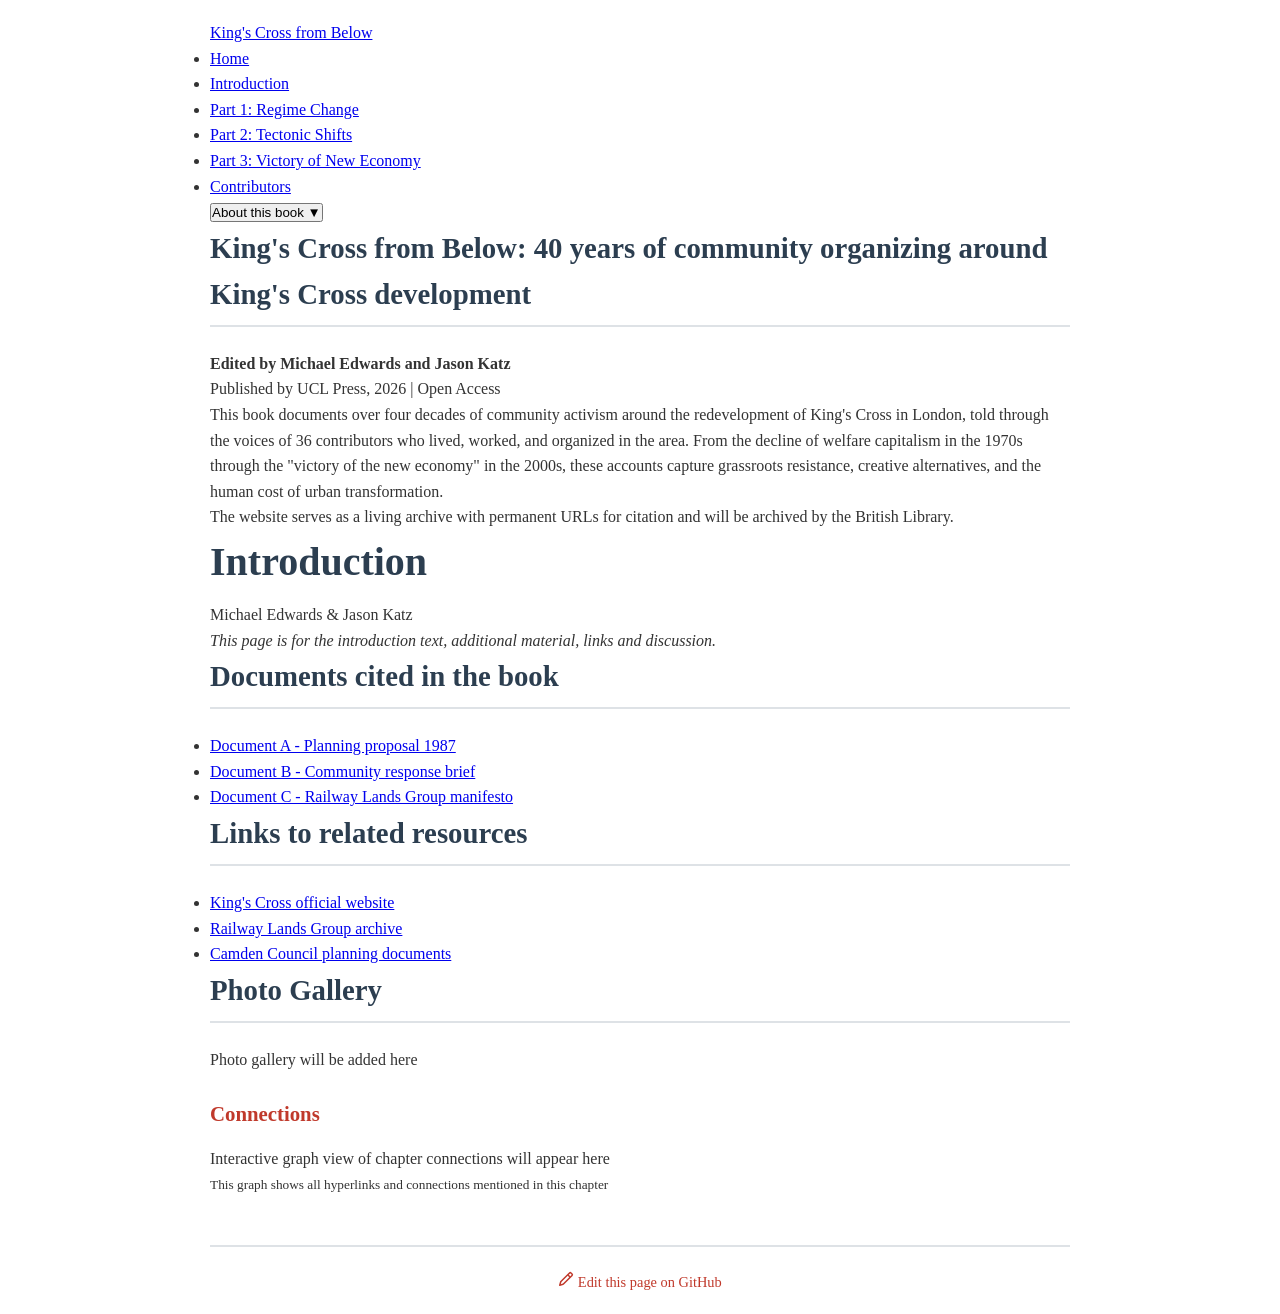
==== introduction.html @ 6feeae7f "Add introduction page with collapsible book intro" ====
<!DOCTYPE html>
<html lang="en">
<head>
    <meta charset="UTF-8">
    <meta name="viewport" content="width=device-width, initial-scale=1.0">
    <title>Introduction | King's Cross from Below</title>
    <link rel="stylesheet" href="styles.css">
</head>
<body>
    <!-- Navigation Bar -->
    <nav class="main-nav">
        <div class="nav-container">
            <a href="index.html" class="logo">King's Cross from Below</a>
            <ul class="nav-links">
                <li><a href="index.html">Home</a></li>
                <li><a href="introduction.html" class="active">Introduction</a></li>
                <li><a href="part1.html">Part 1: Regime Change</a></li>
                <li><a href="part2.html">Part 2: Tectonic Shifts</a></li>
                <li><a href="part3.html">Part 3: Victory of New Economy</a></li>
                <li><a href="contributors.html">Contributors</a></li>
            </ul>
        </div>
    </nav>

    <!-- Main Content -->
    <main class="content-wrapper">
        <!-- Collapsible Book Introduction -->
        <div class="book-intro-container">
            <button class="book-intro-toggle" id="bookIntroToggle">
                <span class="toggle-text">About this book</span>
                <span class="toggle-icon">▼</span>
            </button>
            <div class="book-intro-content" id="bookIntroContent">
                <h2>King's Cross from Below: 40 years of community organizing around King's Cross development</h2>
                <p><strong>Edited by Michael Edwards and Jason Katz</strong></p>
                <p>Published by UCL Press, 2026 | Open Access</p>
                <p>This book documents over four decades of community activism around the redevelopment of King's Cross in London, told through the voices of 36 contributors who lived, worked, and organized in the area. From the decline of welfare capitalism in the 1970s through the "victory of the new economy" in the 2000s, these accounts capture grassroots resistance, creative alternatives, and the human cost of urban transformation.</p>
                <p>The website serves as a living archive with permanent URLs for citation and will be archived by the British Library.</p>
            </div>
        </div>

        <!-- Page Header -->
        <div class="page-header">
            <h1>Introduction</h1>
            <p class="page-subtitle">Michael Edwards & Jason Katz</p>
        </div>

        <!-- Article Content -->
        <article class="chapter-content">
            <p><em>This page is for the introduction text, additional material, links and discussion.</em></p>
            
            <h2>Documents cited in the book</h2>
            <ul>
                <li><a href="#">Document A - Planning proposal 1987</a></li>
                <li><a href="#">Document B - Community response brief</a></li>
                <li><a href="#">Document C - Railway Lands Group manifesto</a></li>
            </ul>

            <h2>Links to related resources</h2>
            <ul>
                <li><a href="https://www.kingscross.co.uk">King's Cross official website</a></li>
                <li><a href="#">Railway Lands Group archive</a></li>
                <li><a href="#">Camden Council planning documents</a></li>
            </ul>

            <h2>Photo Gallery</h2>
            <div class="photo-gallery-placeholder">
                <p>Photo gallery will be added here</p>
            </div>
        </article>

        <!-- Graph View Sidebar -->
        <aside class="graph-view">
            <h3>Connections</h3>
            <div class="graph-container" id="graphContainer">
                <p class="graph-placeholder">Interactive graph view of chapter connections will appear here</p>
            </div>
            <div class="graph-legend">
                <p><small>This graph shows all hyperlinks and connections mentioned in this chapter</small></p>
            </div>
        </aside>
    </main>

    <!-- Edit on GitHub Button -->
    <footer class="page-footer">
        <a href="https://github.com/kingscrossfrombelow/kingscrossfrombelow.github.io/edit/main/introduction.md" class="edit-button" target="_blank">
            <svg width="16" height="16" viewBox="0 0 16 16" fill="currentColor">
                <path d="M11.013 1.427a1.75 1.75 0 012.474 0l1.086 1.086a1.75 1.75 0 010 2.474l-8.61 8.61c-.21.21-.47.364-.756.445l-3.251.93a.75.75 0 01-.927-.928l.929-3.25a1.75 1.75 0 01.445-.758l8.61-8.61zm1.414 1.06a.25.25 0 00-.354 0L10.811 3.75l1.439 1.44 1.263-1.263a.25.25 0 000-.354l-1.086-1.086zM11.189 6.25L9.75 4.81l-6.286 6.287a.25.25 0 00-.064.108l-.558 1.953 1.953-.558a.249.249 0 00.108-.064l6.286-6.286z"/>
            </svg>
            Edit this page on GitHub
        </a>
    </footer>

    <script src="scripts.js"></script>
</body>
</html>
---- styles.css ----
/* King's Cross from Below - Main Page Styles */

:root {
    --primary-color: #2c3e50;
    --accent-color: #c0392b;
    --text-color: #333;
    --bg-color: #ffffff;
    --light-bg: #f8f9fa;
    --border-color: #dee2e6;
}

* {
    margin: 0;
    padding: 0;
    box-sizing: border-box;
}

body {
    font-family: Georgia, 'Times New Roman', serif;
    line-height: 1.6;
    color: var(--text-color);
    background-color: var(--bg-color);
    max-width: 900px;
    margin: 0 auto;
    padding: 20px;
}

header {
    text-align: center;
    border-bottom: 3px solid var(--accent-color);
    padding-bottom: 2rem;
    margin-bottom: 3rem;
}

h1 {
    font-size: 2.5rem;
    color: var(--primary-color);
    margin-bottom: 0.5rem;
}

.subtitle {
    font-size: 1.1rem;
    color: #666;
    font-style: italic;
    margin: 0.5rem 0;
}

.editors, .publisher {
    font-size: 1rem;
    color: #666;
    margin: 0.25rem 0;
}

main {
    margin-bottom: 3rem;
}

section {
    margin-bottom: 2.5rem;
}

h2 {
    font-size: 1.8rem;
    color: var(--primary-color);
    border-bottom: 2px solid var(--border-color);
    padding-bottom: 0.5rem;
    margin-bottom: 1.5rem;
}

h3 {
    font-size: 1.3rem;
    color: var(--accent-color);
    margin-top: 1.5rem;
    margin-bottom: 1rem;
}

.intro p {
    font-size: 1.1rem;
    margin-bottom: 1rem;
    text-align: justify;
}

.toc-section {
    background-color: var(--light-bg);
    padding: 1.5rem;
    margin-bottom: 1.5rem;
    border-left: 4px solid var(--accent-color);
}

.toc ul {
    list-style-type: none;
    padding-left: 0;
}

.toc li {
    margin-bottom: 0.8rem;
    line-height: 1.5;
}

.toc li strong {
    color: var(--primary-color);
}

.toc a {
    color: var(--accent-color);
    text-decoration: none;
    transition: color 0.2s;
}

.toc a:hover {
    color: var(--primary-color);
    text-decoration: underline;
}

.sub-chapters {
    list-style-type: none;
    padding-left: 2rem;
    margin-top: 0.5rem;
}

.sub-chapters li {
    font-size: 0.95rem;
    color: #555;
    margin-bottom: 0.5rem;
}

footer {
    border-top: 2px solid var(--border-color);
    padding-top: 1.5rem;
    text-align: center;
    color: #666;
    font-size: 0.9rem;
}

footer a {
    color: var(--accent-color);
    text-decoration: none;
}

footer a:hover {
    text-decoration: underline;
}

/* Print styles */
@media print {
    body {
        max-width: 100%;
        font-size: 12pt;
    }
    
    .toc a::after {
        content: " [" attr(href) "]";
        font-size: 0.8em;
        color: #666;
    }
}

/* Responsive design */
@media (max-width: 768px) {
    body {
        padding: 15px;
    }
    
    h1 {
        font-size: 2rem;
    }
    
    h2 {
        font-size: 1.5rem;
    }
    
    .sub-chapters {
        padding-left: 1rem;
    }
}
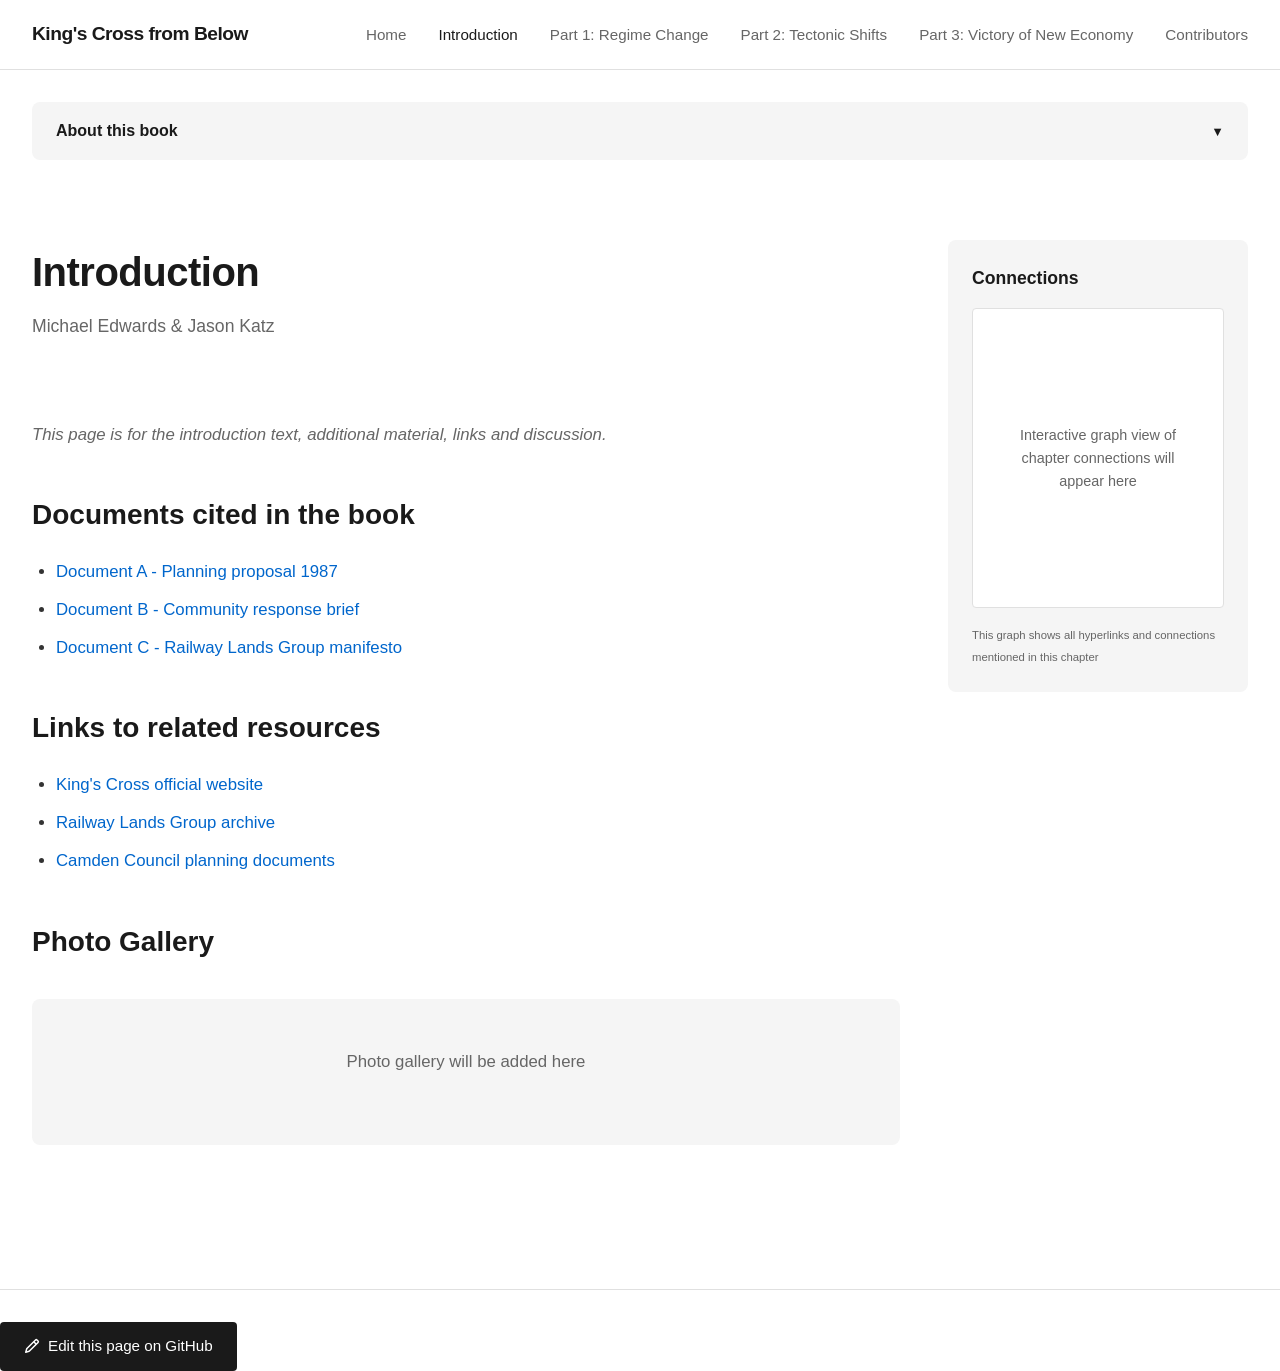
==== commit 427bec1c: "Update book introduction text with detailed description" ====
--- a/introduction.html
+++ b/introduction.html
@@ -31,11 +31,10 @@
                 <span class="toggle-icon">▼</span>
             </button>
             <div class="book-intro-content" id="bookIntroContent">
-                <h2>King's Cross from Below: 40 years of community organizing around King's Cross development</h2>
-                <p><strong>Edited by Michael Edwards and Jason Katz</strong></p>
-                <p>Published by UCL Press, 2026 | Open Access</p>
-                <p>This book documents over four decades of community activism around the redevelopment of King's Cross in London, told through the voices of 36 contributors who lived, worked, and organized in the area. From the decline of welfare capitalism in the 1970s through the "victory of the new economy" in the 2000s, these accounts capture grassroots resistance, creative alternatives, and the human cost of urban transformation.</p>
-                <p>The website serves as a living archive with permanent URLs for citation and will be archived by the British Library.</p>
+                <h2>King's Cross from Below</h2>
+                <p>King's Cross from below is an open-access book published by UCL Press (2026), co-edited by Michael Edwards and Jason Katz, and produced with 36 contributors. This website serves as its living companion: an indexed archive of planning documents, oral histories, and collaborative knowledge produced through four decades of resistance and redevelopment in King's Cross and extending forward into the ongoing campaigns which emerged from this work. Each page on this site corresponds to a contribution in the book and carries a permanent URL for linking. The site is to be archived by the British Library, ensuring long-term accessibility for researchers, residents, activists, and anyone engaged with questions of urban development, community organizing, and planning from below. This is not a closed repository. Contributors and readers are invited to submit materials, reflections, and documents that extend the conversations begun in these pages. The infrastructure here is designed to remain open to encounter - to support ongoing campaigns, and to make visible the genealogical chains of planning decisions that continue to shape London's communities.</p>
+                
+                <p><strong>How to cite pages from this site:</strong> Author Name(s). "Page Title." In <em>King's Cross from Below</em>, edited by Michael Edwards and Jason Katz. Companion website. [Permanent URL]. Accessed [Date].</p>
             </div>
         </div>
 
--- a/styles.css
+++ b/styles.css
@@ -1,175 +1,334 @@
-/* King's Cross from Below - Main Page Styles */
-
-:root {
-    --primary-color: #2c3e50;
-    --accent-color: #c0392b;
-    --text-color: #333;
-    --bg-color: #ffffff;
-    --light-bg: #f8f9fa;
-    --border-color: #dee2e6;
-}
-
+/* Reset and Base Styles */
 * {
     margin: 0;
     padding: 0;
     box-sizing: border-box;
 }
 
+:root {
+    --primary-color: #1a1a1a;
+    --secondary-color: #666;
+    --accent-color: #0066cc;
+    --background-color: #ffffff;
+    --light-gray: #f5f5f5;
+    --border-color: #e0e0e0;
+    --text-color: #333;
+    --nav-height: 70px;
+}
+
 body {
-    font-family: Georgia, 'Times New Roman', serif;
+    font-family: -apple-system, BlinkMacSystemFont, 'Segoe UI', 'Helvetica Neue', Arial, sans-serif;
     line-height: 1.6;
     color: var(--text-color);
-    background-color: var(--bg-color);
-    max-width: 900px;
+    background-color: var(--background-color);
+}
+
+/* Navigation */
+.main-nav {
+    position: fixed;
+    top: 0;
+    left: 0;
+    right: 0;
+    height: var(--nav-height);
+    background-color: rgba(255, 255, 255, 0.98);
+    border-bottom: 1px solid var(--border-color);
+    z-index: 1000;
+    backdrop-filter: blur(10px);
+}
+
+.nav-container {
+    max-width: 1400px;
     margin: 0 auto;
-    padding: 20px;
-}
-
-header {
-    text-align: center;
-    border-bottom: 3px solid var(--accent-color);
-    padding-bottom: 2rem;
-    margin-bottom: 3rem;
-}
-
-h1 {
+    padding: 0 2rem;
+    height: 100%;
+    display: flex;
+    align-items: center;
+    justify-content: space-between;
+}
+
+.logo {
+    font-size: 1.2rem;
+    font-weight: 600;
+    color: var(--primary-color);
+    text-decoration: none;
+    letter-spacing: -0.5px;
+}
+
+.nav-links {
+    display: flex;
+    list-style: none;
+    gap: 2rem;
+}
+
+.nav-links a {
+    color: var(--secondary-color);
+    text-decoration: none;
+    font-size: 0.95rem;
+    transition: color 0.3s ease;
+    padding: 0.5rem 0;
+}
+
+.nav-links a:hover,
+.nav-links a.active {
+    color: var(--primary-color);
+}
+
+/* Main Content Layout */
+.content-wrapper {
+    max-width: 1400px;
+    margin: 0 auto;
+    padding: calc(var(--nav-height) + 2rem) 2rem 4rem;
+    display: grid;
+    grid-template-columns: 1fr 300px;
+    gap: 3rem;
+}
+
+/* Collapsible Book Introduction */
+.book-intro-container {
+    grid-column: 1 / -1;
+    background-color: var(--light-gray);
+    border-radius: 8px;
+    overflow: hidden;
+    margin-bottom: 2rem;
+}
+
+.book-intro-toggle {
+    width: 100%;
+    padding: 1.25rem 1.5rem;
+    background-color: var(--light-gray);
+    border: none;
+    cursor: pointer;
+    display: flex;
+    justify-content: space-between;
+    align-items: center;
+    font-size: 1rem;
+    font-weight: 600;
+    color: var(--primary-color);
+    transition: background-color 0.3s ease;
+}
+
+.book-intro-toggle:hover {
+    background-color: #ececec;
+}
+
+.toggle-icon {
+    transition: transform 0.3s ease;
+    font-size: 0.8rem;
+}
+
+.book-intro-toggle.active .toggle-icon {
+    transform: rotate(180deg);
+}
+
+.book-intro-content {
+    padding: 0 1.5rem;
+    max-height: 0;
+    overflow: hidden;
+    transition: max-height 0.4s ease, padding 0.4s ease;
+}
+
+.book-intro-content.open {
+    max-height: 600px;
+    padding: 0 1.5rem 1.5rem;
+}
+
+.book-intro-content h2 {
+    font-size: 1.5rem;
+    margin-bottom: 1rem;
+    color: var(--primary-color);
+    font-weight: 600;
+}
+
+.book-intro-content p {
+    margin-bottom: 0.75rem;
+    color: var(--text-color);
+}
+
+.book-intro-content p strong {
+    font-weight: 600;
+}
+
+/* Page Header */
+.page-header {
+    grid-column: 1;
+    margin-bottom: 2rem;
+}
+
+.page-header h1 {
     font-size: 2.5rem;
-    color: var(--primary-color);
+    font-weight: 700;
     margin-bottom: 0.5rem;
-}
-
-.subtitle {
+    color: var(--primary-color);
+    letter-spacing: -0.5px;
+}
+
+.page-subtitle {
     font-size: 1.1rem;
-    color: #666;
-    font-style: italic;
-    margin: 0.5rem 0;
-}
-
-.editors, .publisher {
-    font-size: 1rem;
-    color: #666;
-    margin: 0.25rem 0;
-}
-
-main {
-    margin-bottom: 3rem;
-}
-
-section {
-    margin-bottom: 2.5rem;
-}
-
-h2 {
-    font-size: 1.8rem;
-    color: var(--primary-color);
-    border-bottom: 2px solid var(--border-color);
-    padding-bottom: 0.5rem;
-    margin-bottom: 1.5rem;
-}
-
-h3 {
-    font-size: 1.3rem;
-    color: var(--accent-color);
-    margin-top: 1.5rem;
-    margin-bottom: 1rem;
-}
-
-.intro p {
-    font-size: 1.1rem;
-    margin-bottom: 1rem;
-    text-align: justify;
-}
-
-.toc-section {
-    background-color: var(--light-bg);
-    padding: 1.5rem;
-    margin-bottom: 1.5rem;
-    border-left: 4px solid var(--accent-color);
-}
-
-.toc ul {
-    list-style-type: none;
-    padding-left: 0;
-}
-
-.toc li {
-    margin-bottom: 0.8rem;
-    line-height: 1.5;
-}
-
-.toc li strong {
-    color: var(--primary-color);
-}
-
-.toc a {
+    color: var(--secondary-color);
+    font-weight: 400;
+}
+
+/* Article Content */
+.chapter-content {
+    grid-column: 1;
+    font-size: 1.05rem;
+    line-height: 1.8;
+}
+
+.chapter-content h2 {
+    font-size: 1.75rem;
+    font-weight: 600;
+    margin: 2.5rem 0 1rem;
+    color: var(--primary-color);
+}
+
+.chapter-content h3 {
+    font-size: 1.4rem;
+    font-weight: 600;
+    margin: 2rem 0 0.75rem;
+    color: var(--primary-color);
+}
+
+.chapter-content p {
+    margin-bottom: 1.25rem;
+}
+
+.chapter-content ul,
+.chapter-content ol {
+    margin: 1rem 0 1.5rem 1.5rem;
+}
+
+.chapter-content li {
+    margin-bottom: 0.5rem;
+}
+
+.chapter-content a {
     color: var(--accent-color);
     text-decoration: none;
-    transition: color 0.2s;
-}
-
-.toc a:hover {
-    color: var(--primary-color);
-    text-decoration: underline;
-}
-
-.sub-chapters {
-    list-style-type: none;
-    padding-left: 2rem;
-    margin-top: 0.5rem;
-}
-
-.sub-chapters li {
+    border-bottom: 1px solid transparent;
+    transition: border-color 0.3s ease;
+}
+
+.chapter-content a:hover {
+    border-bottom-color: var(--accent-color);
+}
+
+.chapter-content em {
+    color: var(--secondary-color);
+    font-style: italic;
+}
+
+/* Photo Gallery Placeholder */
+.photo-gallery-placeholder {
+    background-color: var(--light-gray);
+    padding: 3rem;
+    text-align: center;
+    border-radius: 8px;
+    margin: 2rem 0;
+    color: var(--secondary-color);
+}
+
+/* Graph View Sidebar */
+.graph-view {
+    grid-column: 2;
+    grid-row: 2 / 4;
+    position: sticky;
+    top: calc(var(--nav-height) + 2rem);
+    height: fit-content;
+    background-color: var(--light-gray);
+    border-radius: 8px;
+    padding: 1.5rem;
+}
+
+.graph-view h3 {
+    font-size: 1.1rem;
+    font-weight: 600;
+    margin-bottom: 1rem;
+    color: var(--primary-color);
+}
+
+.graph-container {
+    background-color: white;
+    border: 1px solid var(--border-color);
+    border-radius: 4px;
+    height: 300px;
+    display: flex;
+    align-items: center;
+    justify-content: center;
+    margin-bottom: 1rem;
+}
+
+.graph-placeholder {
+    color: var(--secondary-color);
+    font-size: 0.9rem;
+    text-align: center;
+    padding: 2rem;
+}
+
+.graph-legend {
+    color: var(--secondary-color);
+    font-size: 0.85rem;
+}
+
+/* Footer / Edit Button */
+.page-footer {
+    grid-column: 1 / -1;
+    margin-top: 3rem;
+    padding-top: 2rem;
+    border-top: 1px solid var(--border-color);
+}
+
+.edit-button {
+    display: inline-flex;
+    align-items: center;
+    gap: 0.5rem;
+    padding: 0.75rem 1.5rem;
+    background-color: var(--primary-color);
+    color: white;
+    text-decoration: none;
+    border-radius: 4px;
     font-size: 0.95rem;
-    color: #555;
-    margin-bottom: 0.5rem;
-}
-
-footer {
-    border-top: 2px solid var(--border-color);
-    padding-top: 1.5rem;
-    text-align: center;
-    color: #666;
-    font-size: 0.9rem;
-}
-
-footer a {
-    color: var(--accent-color);
-    text-decoration: none;
-}
-
-footer a:hover {
-    text-decoration: underline;
-}
-
-/* Print styles */
-@media print {
-    body {
-        max-width: 100%;
-        font-size: 12pt;
-    }
-    
-    .toc a::after {
-        content: " [" attr(href) "]";
-        font-size: 0.8em;
-        color: #666;
-    }
-}
-
-/* Responsive design */
+    font-weight: 500;
+    transition: background-color 0.3s ease, transform 0.2s ease;
+}
+
+.edit-button:hover {
+    background-color: #333;
+    transform: translateY(-1px);
+}
+
+.edit-button svg {
+    width: 16px;
+    height: 16px;
+}
+
+/* Responsive Design */
+@media (max-width: 1024px) {
+    .content-wrapper {
+        grid-template-columns: 1fr;
+    }
+
+    .graph-view {
+        grid-column: 1;
+        grid-row: auto;
+        position: static;
+    }
+}
+
 @media (max-width: 768px) {
-    body {
-        padding: 15px;
-    }
-    
-    h1 {
+    .nav-links {
+        display: none; /* Will add mobile menu later */
+    }
+
+    .content-wrapper {
+        padding: calc(var(--nav-height) + 1rem) 1rem 2rem;
+    }
+
+    .page-header h1 {
         font-size: 2rem;
     }
-    
-    h2 {
-        font-size: 1.5rem;
-    }
-    
-    .sub-chapters {
-        padding-left: 1rem;
-    }
-}
+
+    .chapter-content {
+        font-size: 1rem;
+    }
+}
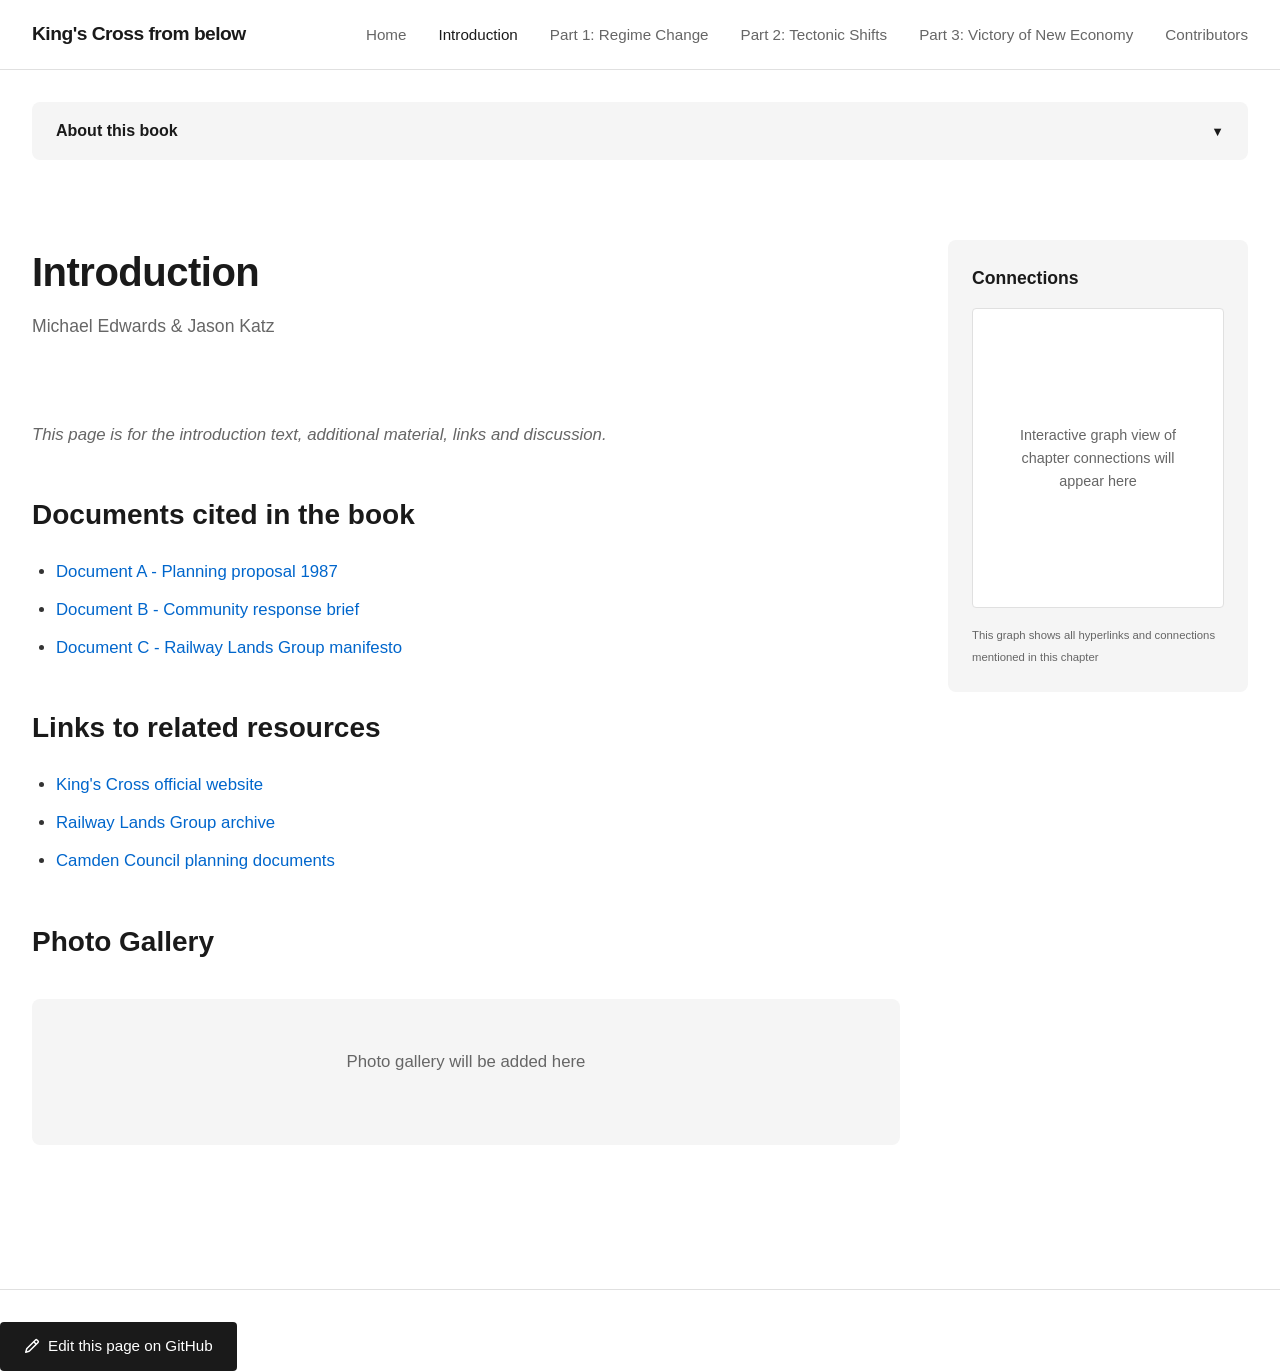
==== commit e6ffc64e: "Change 'Below' to lowercase 'below' throughout" ====
--- a/introduction.html
+++ b/introduction.html
@@ -3,14 +3,14 @@
 <head>
     <meta charset="UTF-8">
     <meta name="viewport" content="width=device-width, initial-scale=1.0">
-    <title>Introduction | King's Cross from Below</title>
+    <title>Introduction | King's Cross from below</title>
     <link rel="stylesheet" href="styles.css">
 </head>
 <body>
     <!-- Navigation Bar -->
     <nav class="main-nav">
         <div class="nav-container">
-            <a href="index.html" class="logo">King's Cross from Below</a>
+            <a href="index.html" class="logo">King's Cross from below</a>
             <ul class="nav-links">
                 <li><a href="index.html">Home</a></li>
                 <li><a href="introduction.html" class="active">Introduction</a></li>
@@ -31,10 +31,10 @@
                 <span class="toggle-icon">▼</span>
             </button>
             <div class="book-intro-content" id="bookIntroContent">
-                <h2>King's Cross from Below</h2>
+                <h2>King's Cross from below</h2>
                 <p>King's Cross from below is an open-access book published by UCL Press (2026), co-edited by Michael Edwards and Jason Katz, and produced with 36 contributors. This website serves as its living companion: an indexed archive of planning documents, oral histories, and collaborative knowledge produced through four decades of resistance and redevelopment in King's Cross and extending forward into the ongoing campaigns which emerged from this work. Each page on this site corresponds to a contribution in the book and carries a permanent URL for linking. The site is to be archived by the British Library, ensuring long-term accessibility for researchers, residents, activists, and anyone engaged with questions of urban development, community organizing, and planning from below. This is not a closed repository. Contributors and readers are invited to submit materials, reflections, and documents that extend the conversations begun in these pages. The infrastructure here is designed to remain open to encounter - to support ongoing campaigns, and to make visible the genealogical chains of planning decisions that continue to shape London's communities.</p>
                 
-                <p><strong>How to cite pages from this site:</strong> Author Name(s). "Page Title." In <em>King's Cross from Below</em>, edited by Michael Edwards and Jason Katz. Companion website. [Permanent URL]. Accessed [Date].</p>
+                <p><strong>How to cite pages from this site:</strong> Author Name(s). "Page Title." In <em>King's Cross from below</em>, edited by Michael Edwards and Jason Katz. Companion website. [Permanent URL]. Accessed [Date].</p>
             </div>
         </div>
 
